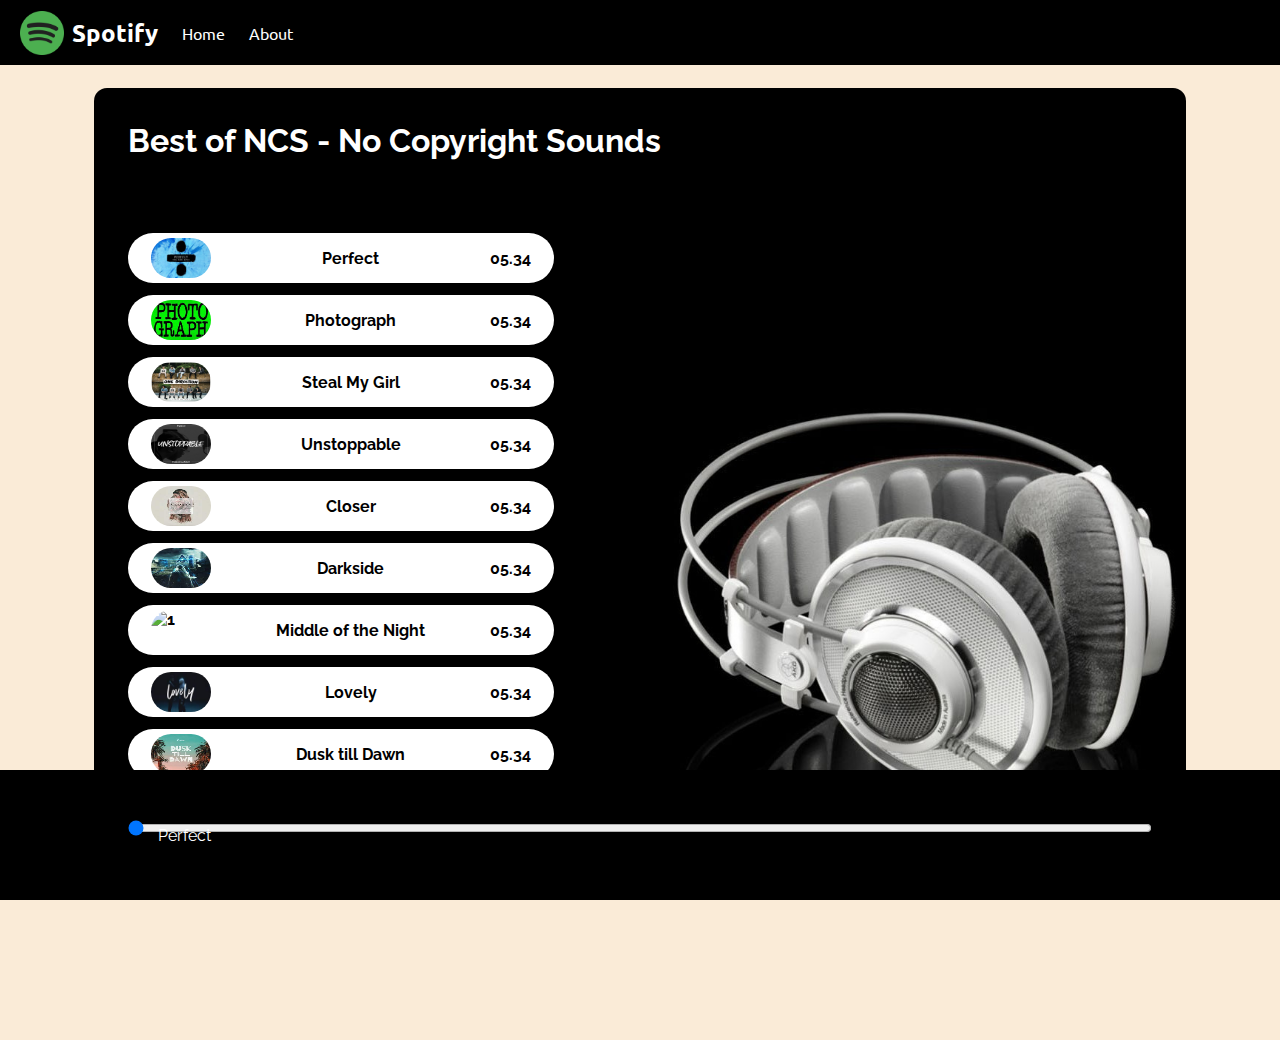
==== index.html @ 3769bead "first commit" ====
<!DOCTYPE html>
<html lang="en">

<head>
    <meta charset="UTF-8">
    <meta name="viewport" content="width=device-width, initial-scale=1.0">
    <title>Spotify - Your favorite music is here</title>
    <link rel="stylesheet" href="style.css">
    <link rel="preconnect" href="https://fonts.googleapis.com">
    <link rel="preconnect" href="https://fonts.gstatic.com" crossorigin>
    <link href="https://fonts.googleapis.com/css2?family=Ubuntu&display=swap" rel="stylesheet">
    <link rel="preconnect" href="https://fonts.googleapis.com">
    <link rel="preconnect" href="https://fonts.gstatic.com" crossorigin>
    <link href="https://fonts.googleapis.com/css2?family=Raleway:wght@100&display=swap" rel="stylesheet">
</head>

<body>

    <nav>
        <ul>
            <li class="brand"><img src="./images/spotify.png" alt="spotify">Spotify</li>
            <li >Home</li>
            <li>About</li>
        </ul>
    </nav>

    
    <div class="container">
        <div class="song-list">
            <h1>Best of NCS - No Copyright Sounds</h1>
            <div class="songItem-container">
                <div class="song-item">
                    <img src="songcovers/Perfect.jpg" alt="1" >
                    <span class="songname">Perfect</span>
                    <span class="songListPlay">
                        <span class="timeStamp">05.34 <i id="1" class="fa-regular fa-circle-play songItemPLay"></i></span>
                    </span>
                </div>
                <div class="song-item">
                    <img src="songcovers/Photograph.jpg" alt="1">
                    <span class="songname">Photograph</span>
                    <span class="songListPlay">
                        <span class="timeStamp">05.34 <i id="2" class="fa-regular fa-circle-play songItemPLay"></i></span>
                    </span>
                </div>
                <div class="song-item">
                    <img src="songcovers/Steal-My-Girl.jpg" alt="1">
                    <span class="songname">Steal My Girl</span>
                    <span class="songListPlay">
                        <span class="timeStamp">05.34 <i id="3" class="fa-regular fa-circle-play songItemPLay"></i></span>
                    </span>
                </div>
                <div class="song-item">
                    <img src="songcovers/Unstoppable.jpg" alt="1">
                    <span class="songname">Unstoppable</span>
                    <span class="songListPlay">
                        <span class="timeStamp">05.34 <i id="4" class="fa-regular fa-circle-play songItemPLay"></i></span>
                    </span>
                </div>
                <div class="song-item">
                    <img src="songcovers/Closer.jpg" alt="1">
                    <span class="songname">Closer</span>
                    <span class="songListPlay">
                        <span class="timeStamp">05.34 <i id="5" class="fa-regular fa-circle-play songItemPLay"></i></span>
                    </span>
                </div>
                <div class="song-item">
                    <img src="songcovers/Darkside.jpg" alt="1">
                    <span class="songname">Darkside</span>
                    <span class="songListPlay">
                        <span class="timeStamp">05.34 <i id="6" class="fa-regular fa-circle-play songItemPLay"></i></span>
                    </span>
                </div>
                <div class="song-item">
                    <img src="songcovers/Middle of the Night.jpg" alt="1">
                    <span class="songname">Middle of the Night</span>
                    <span class="songListPlay">
                        <span class="timeStamp">05.34 <i id="7" class="fa-regular fa-circle-play songItemPLay"></i></span>
                    </span>
                </div>
                <div class="song-item">
                    <img src="songcovers/Lovely.jpg" alt="1">
                    <span class="songname">Lovely</span>
                    <span class="songListPlay">
                        <span class="timeStamp">05.34 <i id="8" class="fa-regular fa-circle-play songItemPLay"></i></span>
                    </span>
                </div>
                <div class="song-item">
                    <img src="songcovers/Dusk.jpg" alt="1">
                    <span class="songname">Dusk till Dawn</span>
                    <span class="songListPlay">
                        <span class="timeStamp">05.34 <i id="9" class="fa-regular fa-circle-play songItemPLay"></i></span>
                    </span>
                </div>
                <div class="song-item">
                    <img src="songcovers/Fairytale.jpg" alt="1">
                    <span class="songname">Fairytale</span>
                    <span class="songListPlay">
                        <span class="timeStamp">05.34 <i id="10" class="fa-regular fa-circle-play songItemPLay"></i></span>
                    </span>
                </div>
            </div>
        </div>
        <div class="songBanner"></div>
    </div>

    <div class="bottom">
        <input type="range" name="range" id="myProgressBar" min="0" value="0" max="100">
        <div class="icons">
            <i class="fa-solid fa-3x fa-backward-step" id="previous"></i>
            <i class="fa-regular fa-3x fa-circle-play" id="masterPlay"></i>
            <i class="fa-solid fa-3x fa-forward-step" id="next"></i>
        </div>

        <div class="songInfo">
            <img src="./images/line.gif" width="30px" alt="" id="gif"><span id="masterSongName">Perfect</span>
        </div>
    </div>

    <script src="https://kit.fontawesome.com/74cc9b54fd.js" crossorigin="anonymous"></script>
    <script src="script.js"></script>
</body>

</html>
---- style.css ----
body {
  background-color: antiquewhite;
}

* {
  margin: 0;
  padding: 0;
}

nav {
    font-family: 'Ubuntu', sans-serif;
    color: white;
}

nav ul {
    display: flex;
    align-items: center;
    list-style-type: none;
    height: 65px;
    background-color: black;
}

nav ul li {
    padding: 0px 12px;
}

.brand img {
    width: 44px;
    padding: 0px 8px;
}

.brand {
    display: flex;
    align-items: center;
    font-weight: bolder;
    font-size: 1.5rem;
}

.container {
    min-height: 72vh;
    background-color: black;
    color: white;
    font-family: 'Raleway', sans-serif;
    display: flex;
    width: 80%;
    margin: 23px auto;
    border-radius: 13px;
    padding: 34px;
    background-image: url('./images/bg3.jpg');
    background-size: cover;
    background-repeat: no-repeat; 
    background-position: center;
}
 
.bottom {
    position: sticky;
    height: 130px;
    background-color: black;
    color: white;
    bottom: 0;
    display: flex;
    justify-content: center;
    align-items: center;
    flex-direction: column;
}

.icons {
    margin-top: 14px;
}

.icons i {
    cursor: pointer;
}

#myProgressBar {
    width: 80vw;
    cursor: pointer;
}

.song-item {
    height: 50px;
    display: flex;
    background-color: white;
    width: 80%;
    color: black;
    font-weight: bold;
    margin: 12px 0px;
    justify-content: space-between;
    align-items: center;
    border-radius: 34px;
}

.song-item img {
    width: 60px;
    height: 40px;
    margin: 0px 23px;
    border-radius: 40px;
}

.timeStamp {
    margin: 0px 23px;
}

.timeStamp i {
    cursor: pointer;
}

.songItem-container {
    margin-top: 74px;
}

.songInfo {
    position: absolute;
    left: 10vw;
    font-family: 'Raleway', sans-serif;
}

.songInfo img{
    opacity: 0;
    transition: opacity 0.4s ease-in;
    height: 10px;
}
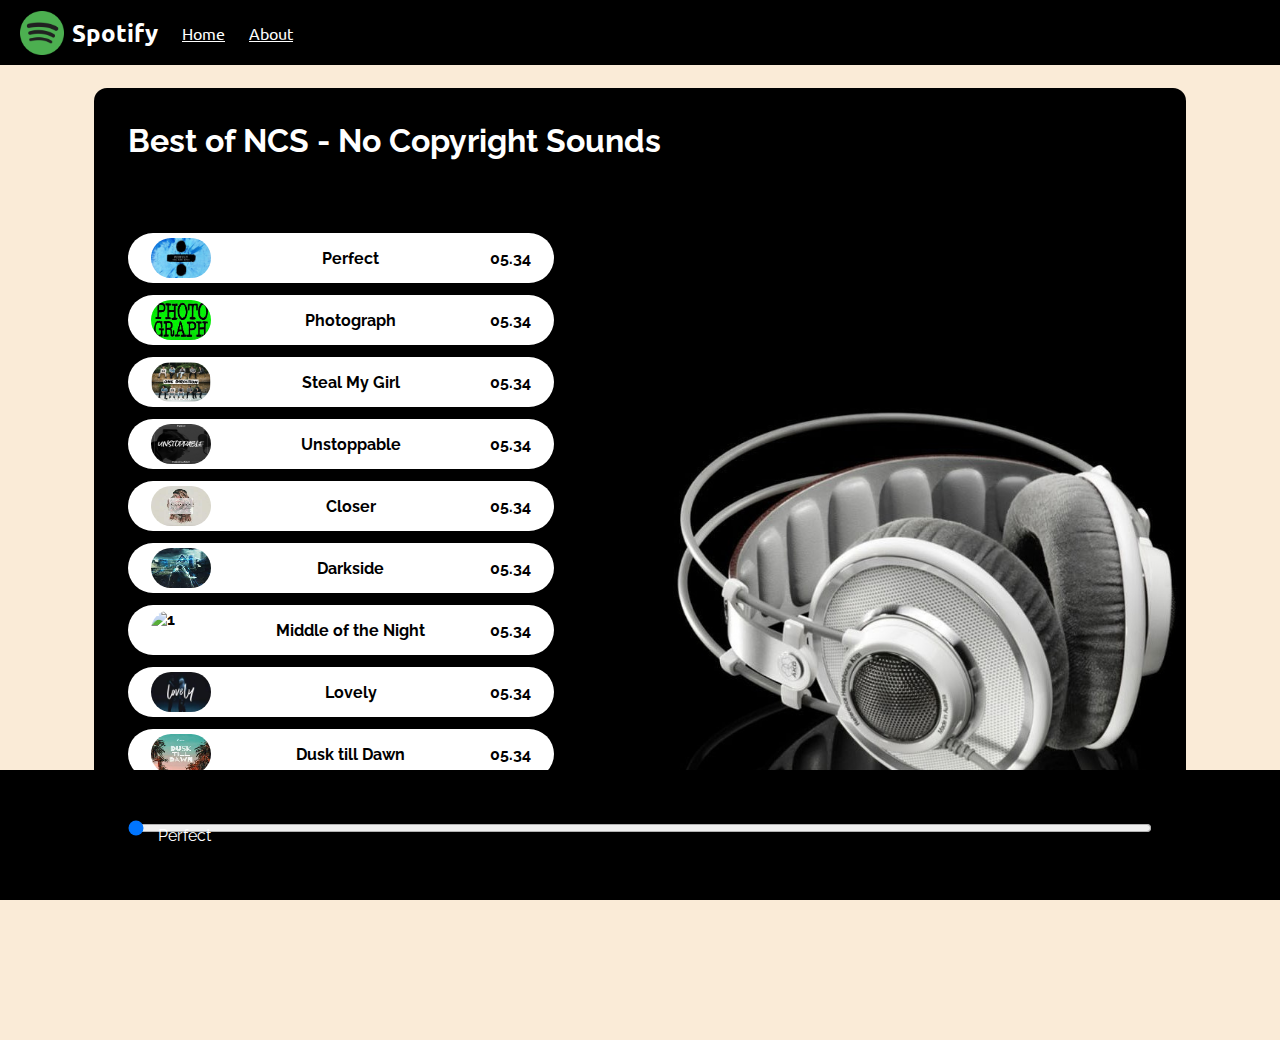
==== commit 89a5a72d: "about-page" ====
--- a/index.html
+++ b/index.html
@@ -19,84 +19,93 @@
     <nav>
         <ul>
             <li class="brand"><img src="./images/spotify.png" alt="spotify">Spotify</li>
-            <li >Home</li>
-            <li>About</li>
+            <li><a href="index.html" style="color: white;">Home</a></li>
+            <li><a href="about.html" style="color: white;">About</a></li>
         </ul>
     </nav>
 
-    
     <div class="container">
         <div class="song-list">
             <h1>Best of NCS - No Copyright Sounds</h1>
             <div class="songItem-container">
                 <div class="song-item">
-                    <img src="songcovers/Perfect.jpg" alt="1" >
+                    <img src="songcovers/Perfect.jpg" alt="1">
                     <span class="songname">Perfect</span>
                     <span class="songListPlay">
-                        <span class="timeStamp">05.34 <i id="1" class="fa-regular fa-circle-play songItemPLay"></i></span>
+                        <span class="timeStamp">05.34 <i id="1"
+                                class="fa-regular fa-circle-play songItemPLay"></i></span>
                     </span>
                 </div>
                 <div class="song-item">
                     <img src="songcovers/Photograph.jpg" alt="1">
                     <span class="songname">Photograph</span>
                     <span class="songListPlay">
-                        <span class="timeStamp">05.34 <i id="2" class="fa-regular fa-circle-play songItemPLay"></i></span>
+                        <span class="timeStamp">05.34 <i id="2"
+                                class="fa-regular fa-circle-play songItemPLay"></i></span>
                     </span>
                 </div>
                 <div class="song-item">
                     <img src="songcovers/Steal-My-Girl.jpg" alt="1">
                     <span class="songname">Steal My Girl</span>
                     <span class="songListPlay">
-                        <span class="timeStamp">05.34 <i id="3" class="fa-regular fa-circle-play songItemPLay"></i></span>
+                        <span class="timeStamp">05.34 <i id="3"
+                                class="fa-regular fa-circle-play songItemPLay"></i></span>
                     </span>
                 </div>
                 <div class="song-item">
                     <img src="songcovers/Unstoppable.jpg" alt="1">
                     <span class="songname">Unstoppable</span>
                     <span class="songListPlay">
-                        <span class="timeStamp">05.34 <i id="4" class="fa-regular fa-circle-play songItemPLay"></i></span>
+                        <span class="timeStamp">05.34 <i id="4"
+                                class="fa-regular fa-circle-play songItemPLay"></i></span>
                     </span>
                 </div>
                 <div class="song-item">
                     <img src="songcovers/Closer.jpg" alt="1">
                     <span class="songname">Closer</span>
                     <span class="songListPlay">
-                        <span class="timeStamp">05.34 <i id="5" class="fa-regular fa-circle-play songItemPLay"></i></span>
+                        <span class="timeStamp">05.34 <i id="5"
+                                class="fa-regular fa-circle-play songItemPLay"></i></span>
                     </span>
                 </div>
                 <div class="song-item">
                     <img src="songcovers/Darkside.jpg" alt="1">
                     <span class="songname">Darkside</span>
                     <span class="songListPlay">
-                        <span class="timeStamp">05.34 <i id="6" class="fa-regular fa-circle-play songItemPLay"></i></span>
+                        <span class="timeStamp">05.34 <i id="6"
+                                class="fa-regular fa-circle-play songItemPLay"></i></span>
                     </span>
                 </div>
                 <div class="song-item">
                     <img src="songcovers/Middle of the Night.jpg" alt="1">
                     <span class="songname">Middle of the Night</span>
                     <span class="songListPlay">
-                        <span class="timeStamp">05.34 <i id="7" class="fa-regular fa-circle-play songItemPLay"></i></span>
+                        <span class="timeStamp">05.34 <i id="7"
+                                class="fa-regular fa-circle-play songItemPLay"></i></span>
                     </span>
                 </div>
                 <div class="song-item">
                     <img src="songcovers/Lovely.jpg" alt="1">
                     <span class="songname">Lovely</span>
                     <span class="songListPlay">
-                        <span class="timeStamp">05.34 <i id="8" class="fa-regular fa-circle-play songItemPLay"></i></span>
+                        <span class="timeStamp">05.34 <i id="8"
+                                class="fa-regular fa-circle-play songItemPLay"></i></span>
                     </span>
                 </div>
                 <div class="song-item">
                     <img src="songcovers/Dusk.jpg" alt="1">
                     <span class="songname">Dusk till Dawn</span>
                     <span class="songListPlay">
-                        <span class="timeStamp">05.34 <i id="9" class="fa-regular fa-circle-play songItemPLay"></i></span>
+                        <span class="timeStamp">05.34 <i id="9"
+                                class="fa-regular fa-circle-play songItemPLay"></i></span>
                     </span>
                 </div>
                 <div class="song-item">
                     <img src="songcovers/Fairytale.jpg" alt="1">
                     <span class="songname">Fairytale</span>
                     <span class="songListPlay">
-                        <span class="timeStamp">05.34 <i id="10" class="fa-regular fa-circle-play songItemPLay"></i></span>
+                        <span class="timeStamp">05.34 <i id="10"
+                                class="fa-regular fa-circle-play songItemPLay"></i></span>
                     </span>
                 </div>
             </div>
--- a/style.css
+++ b/style.css
@@ -119,4 +119,16 @@
     opacity: 0;
     transition: opacity 0.4s ease-in;
     height: 10px;
-}+}
+
+.about-hero {
+    background-color: black;
+    color: white;
+}
+
+.about-h1 {
+    color: white;
+    font-weight: bolder;
+    font-weight: 'Raleway', sans-serif;
+}
+    